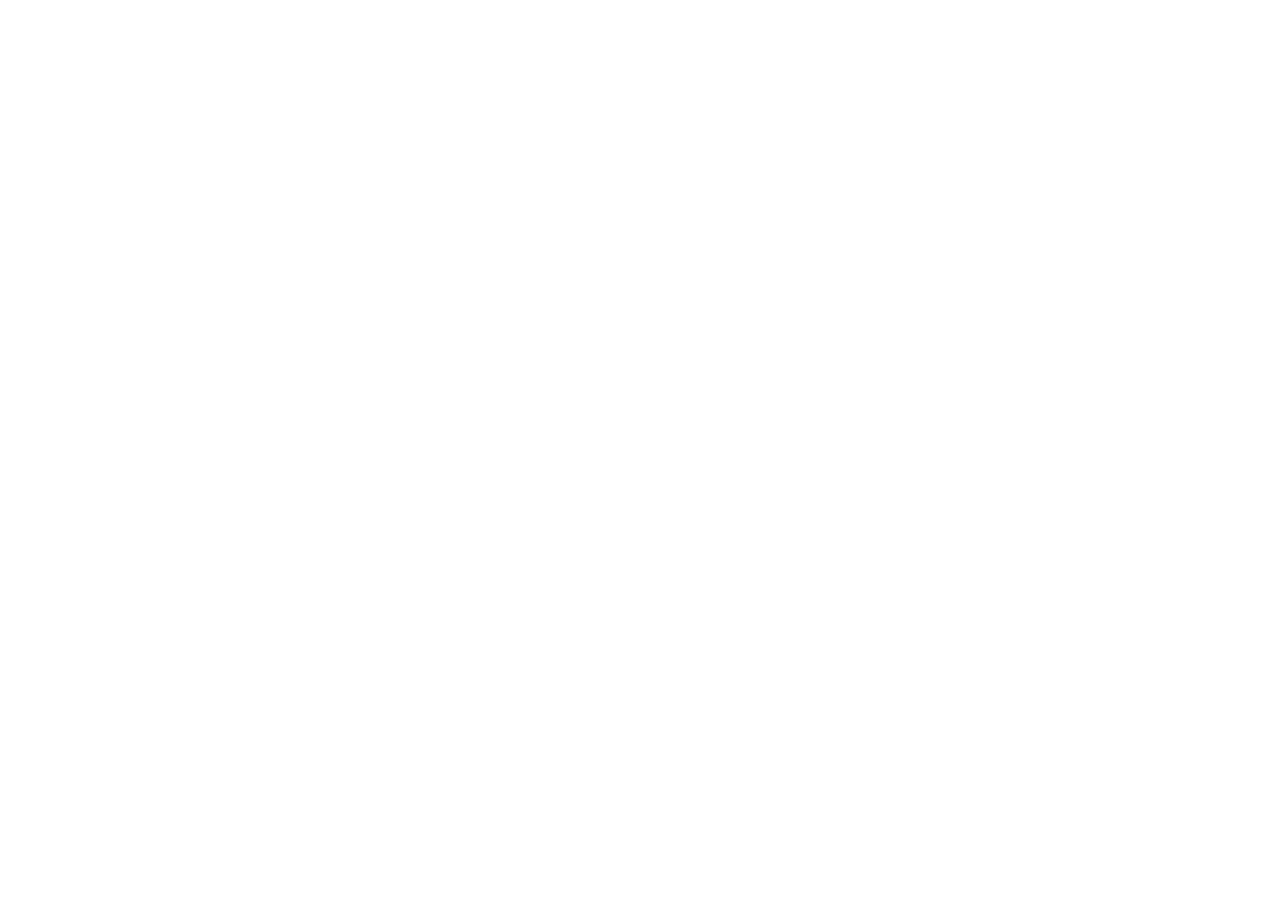
==== g3-architecture-website.html @ e04d515d "adding to git" ====
<!DOCTYPE html>
<html lang="en">
<head>
    <meta charset="UTF-8">
    <meta name="viewport" content="width=device-width, initial-scale=1.0">
    <title>G3 Architecture Website</title>
</head>
<body>
    <header>

    </header>
    <main>

    </main>
    <footer>
        
    </footer>
</body>
</html>
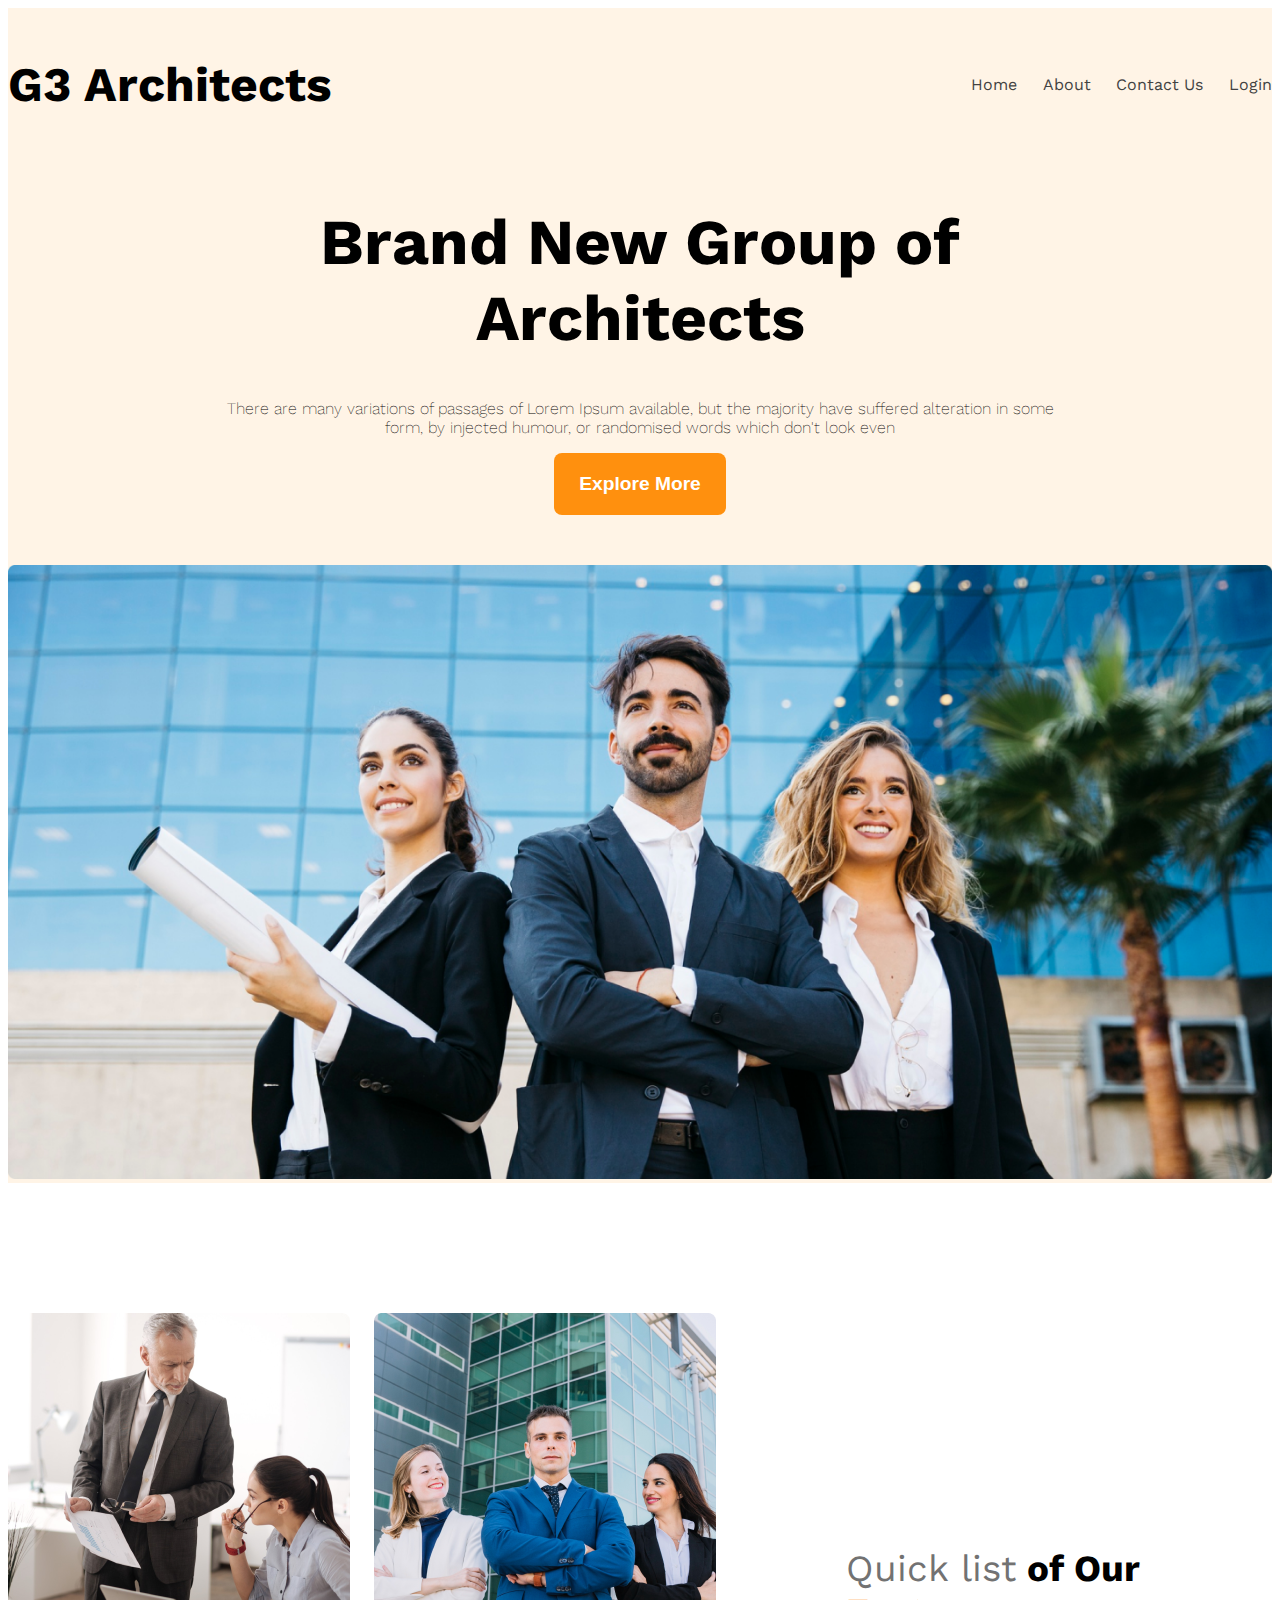
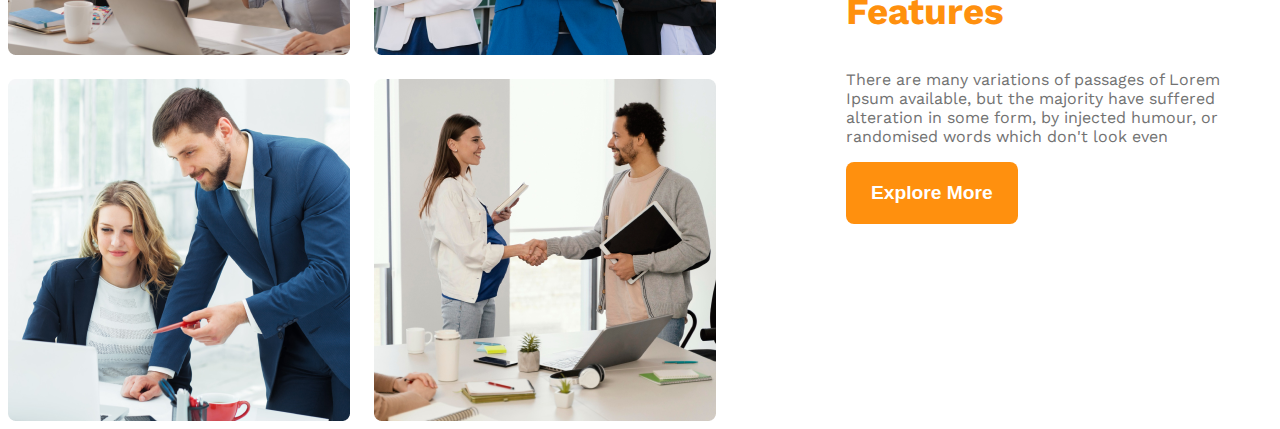
==== commit 3d48c708: "completed and responsive up to quick list of our features" ====
--- a/g3-architecture-website.html
+++ b/g3-architecture-website.html
@@ -4,12 +4,57 @@
     <meta charset="UTF-8">
     <meta name="viewport" content="width=device-width, initial-scale=1.0">
     <title>G3 Architecture Website</title>
+    <link rel="preconnect" href="https://fonts.googleapis.com">
+    <link rel="preconnect" href="https://fonts.gstatic.com" crossorigin>
+    <link href="https://fonts.googleapis.com/css2?family=Work+Sans:ital,wght@0,100..900;1,100..900&display=swap" rel="stylesheet">
+    <link rel="stylesheet" href="styles/architecture.css">
 </head>
-<body>
-    <header>
+<body class="work-sans-simple">
+    <header class="header-container bg-light">
+        
+        <nav class="nav-container display-flex">
+            <h3 class="header-title-left">G3 Architects</h3>
+            <ul class="nav-items-right display-flex ">
+                <li class="item">
+                    <a href="" class="item-link dark-2">Home</a>
+                </li>
+                <li class="item">
+                    <a href="" class="item-link dark-2">About</a>
+                </li>
+                <li class="item">
+                    <a href="" class="item-link dark-2">Contact Us</a>
+                </li>
+                <li class="item">
+                    <a href="" class="item-link dark-2">Login</a>
+                </li>
+                
 
+            </ul>
+        </nav>
+        <div class="brand-container">
+            <div class="brand-content">
+                <h1 class="brand-title">Brand New 
+                    Group of Architects</h1>
+                <p class="brand-description">There are many variations of passages of Lorem Ipsum available, but the majority have suffered alteration in some form, by injected humour, or randomised words which don't look even</p>
+                <button class="btn">Explore More</button>
+            </div>
+            <img class="brand-img" src="images/banner.png" alt="">
+        </div>
     </header>
     <main>
+        <section class="display-flex teams">
+            <div class="img-container">
+                <img src="images/team1.png" alt="">
+                <img src="images/team2.png" alt="">
+                <img src="images/team3.png" alt="">
+                <img src="images/team4.png" alt="">
+            </div>
+            <div class="features-container">
+                <h3 class="section-title"><span class="dark-3 normal">Quick list</span> of Our <span class="feature-orange-color">Features</span></h3>
+                <p class="feature-description dark-3">There are many variations of passages of Lorem Ipsum available, but the majority have suffered alteration in some form, by injected humour, or randomised words which don't look even</p>
+                <button class="btn">Explore More</button>
+            </div>
+        </section>
 
     </main>
     <footer>
--- a/styles/architecture.css
+++ b/styles/architecture.css
@@ -0,0 +1,147 @@
+
+.work-sans-simple {
+    font-family: "Work Sans", serif;
+    font-optical-sizing: auto;
+    font-style: normal;
+  }
+
+/* shared */
+.display-flex{
+    display: flex;
+}
+.dark-2{
+    color: rgba(66, 66, 66, 1);
+}
+.dark-3{
+    color:rgba(114, 114, 114, 1);
+}
+.bg-light{
+    background-color: rgba(255, 144, 14, 0.1);
+}
+.btn{
+    color: white;
+    background-color: rgba(255, 144, 14, 1);
+    border-radius: 8px;
+    padding: 20px 25px;
+    font-size: 1.2rem;
+    font-weight: 600;
+    
+    border: none;
+
+}
+
+main{
+    max-width: 1440px;
+    margin: 0 auto;
+}
+main > section{
+    margin-top: 130px;
+}
+
+.section-title{
+    font-size: 2.3rem;
+}
+/* nav style */
+.nav-container{
+    justify-content: space-between;
+    margin: 0 auto;
+    align-items: center;
+
+}
+.header-title-left{
+    
+    font-size: 3rem;
+    font-weight: bold;
+}
+.nav-items-right{
+    
+    gap: 2vw;
+    font-size: 1rem;
+
+}
+
+.item-link{
+    text-decoration: none;
+
+}
+
+.item{
+    list-style: none;
+}
+
+.nav-container, .brand-container{
+    max-width: 1440px;
+}
+
+/* brand */
+.brand-container{
+    text-align: center;
+    margin: 0 auto;
+    
+    
+}
+
+.brand-title{
+    font-size: 4rem;
+    font-weight: bold;
+}
+.brand-description{
+    font-size: 1rem;
+    font-weight: 200;
+}
+.brand-content{
+    max-width: 862px;
+    margin: 0 auto;
+    margin-bottom: 50px;
+}
+.brand-img{
+    width: 100%;
+}
+/* features */
+.img-container{
+    display: grid;
+    grid-template-columns: repeat(2,1fr);
+    gap: 24px;
+}
+.features-container{
+    margin-left: 130px;
+    max-width: 530px;
+}
+.teams{
+    align-items: center;
+}
+.feature-title{
+    font-size: 2.3rem;
+}
+.feature-orange-color{
+    color: #FF900E;
+    
+}
+.normal{
+    font-weight: 400;
+}
+/* responsive for small device */
+@media screen and (max-width:576px) {
+    .nav-container,
+    .nav-items-right{
+        flex-direction: column;
+    }
+    .img-container{
+        grid-template-columns: repeat(1,1fr);
+    }
+    .teams{
+        flex-direction: column;
+    }
+    .features-container{
+        margin-left: 10px;
+    }
+}
+/* responsive for medium size device */
+@media screen and (min-width: 576px) and (max-width: 992px) {
+    .teams{
+        flex-direction: column;
+    }
+    .features-container{
+        margin: 0px;
+    }
+}
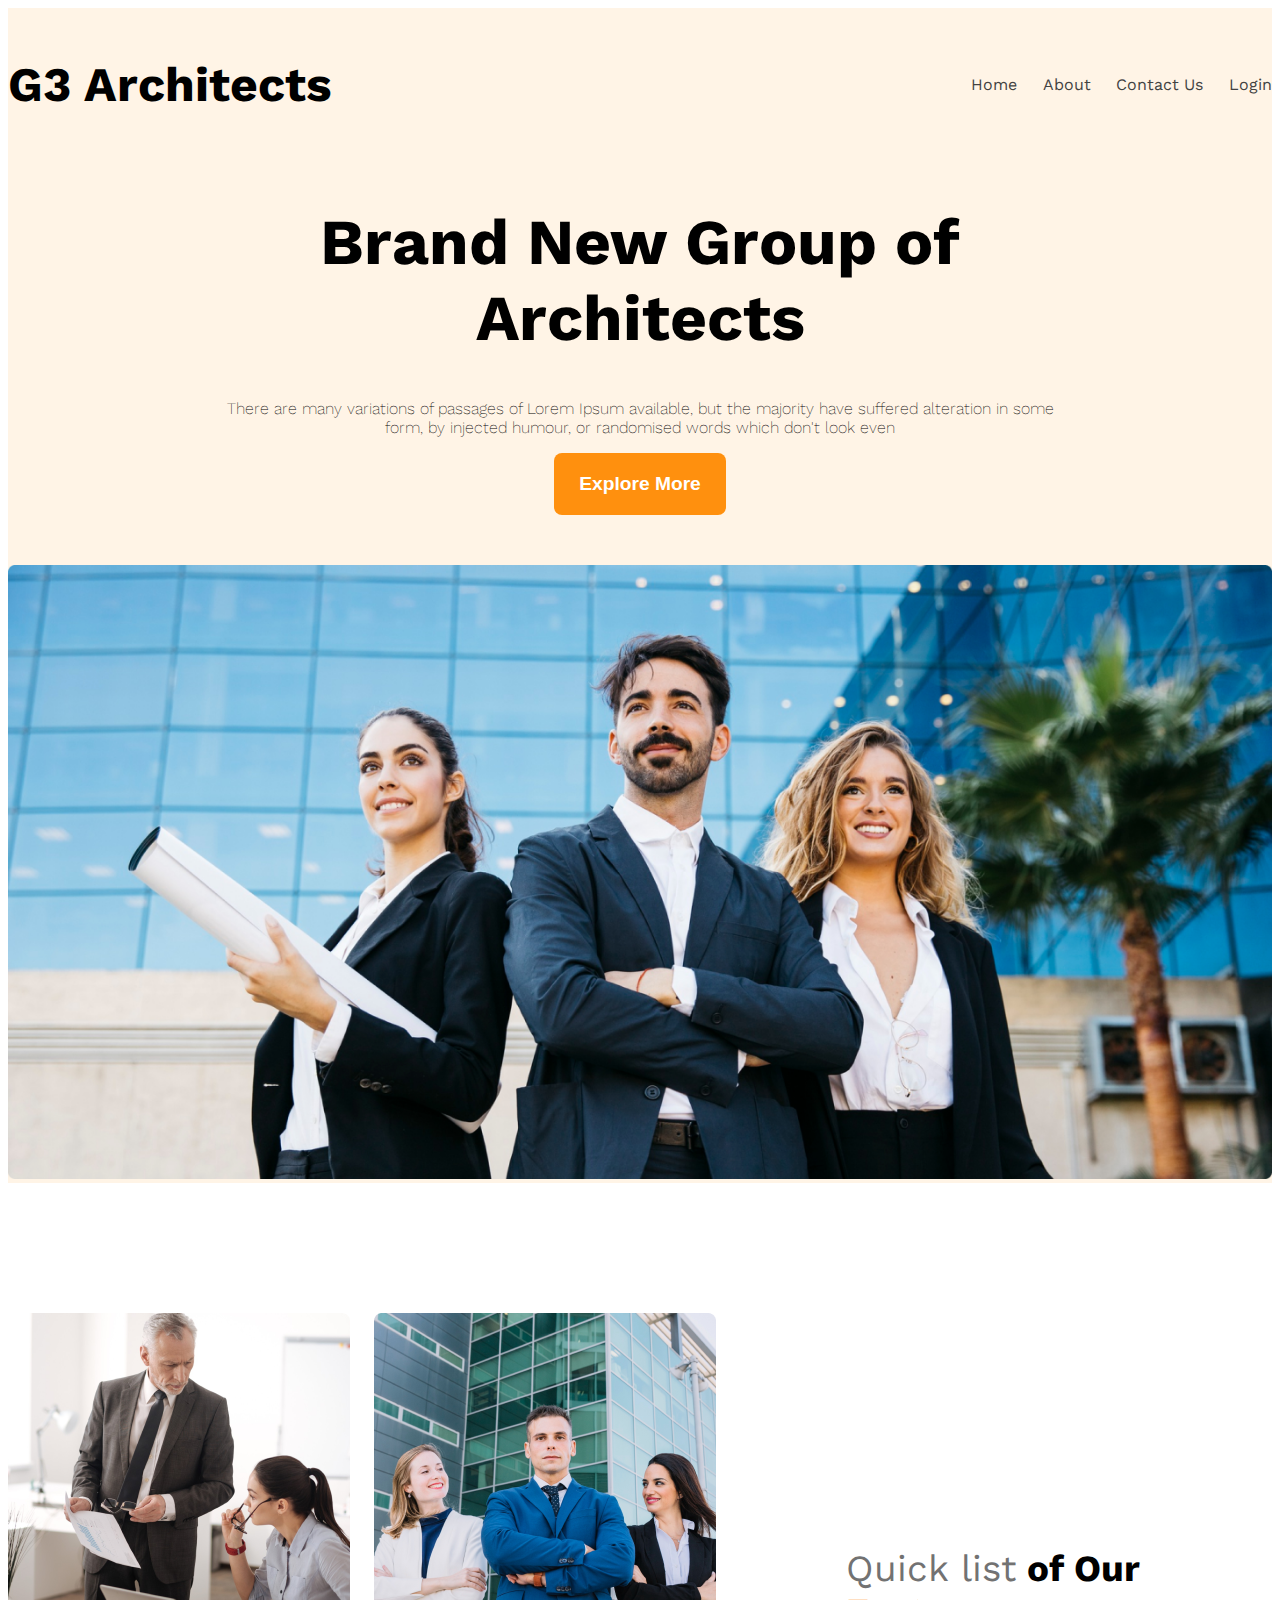
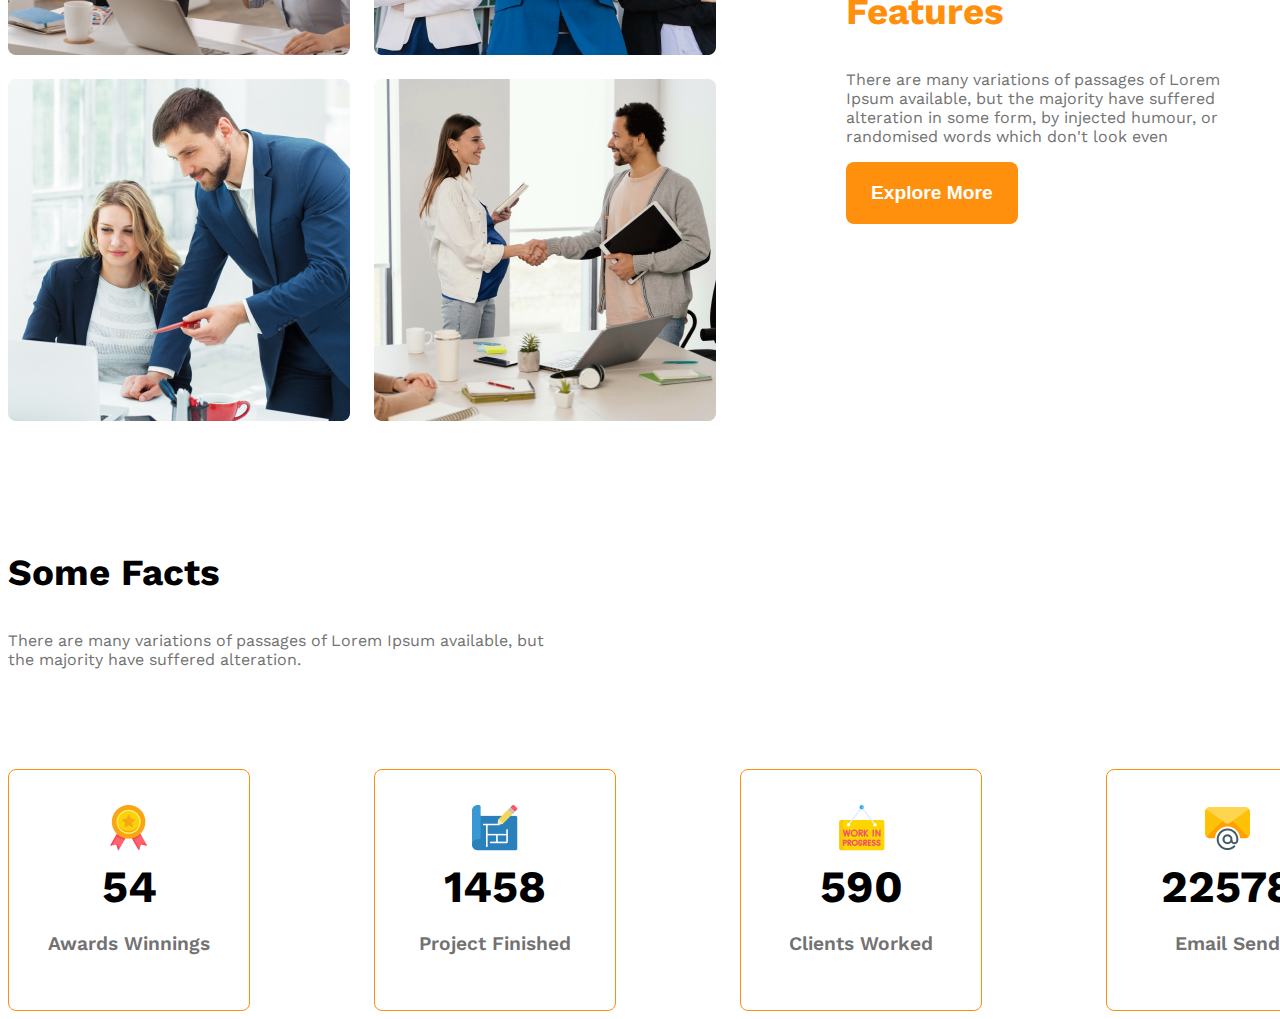
==== commit cb487c48: "completed and responsive up to quick list of our features and some facts" ====
--- a/g3-architecture-website.html
+++ b/g3-architecture-website.html
@@ -55,6 +55,46 @@
                 <button class="btn">Explore More</button>
             </div>
         </section>
+        <!-- some facts -->
+         <section class="some-facts-container">
+            <h3 class="some-facts-title">Some Facts</h3>
+            <p class="some-facts-description dark-3">There are many variations of passages of Lorem Ipsum available, but the majority have suffered alteration.</p>
+            <div class="some-fact-main-container">
+                <div class="some-facts-img-container">
+                    <div class="some-facts-img-align">
+                        <img src="images/icons/ribon.png" alt="" class="some-facts-img">
+                        <h3 class="some-facts-img-title">54</h3>
+                        <p class="some-facts-img-description dark-3">Awards Winnings</p>
+                    </div>
+                </div>
+                <div class="some-facts-img-container">
+                    <div class="some-facts-img-align">
+                        <img src="images/icons/projects.png" alt="" class="some-facts-img">
+                        <h3 class="some-facts-img-title">1458</h3>
+                        <p class="some-facts-img-description dark-3">Project Finished</p>
+                    </div>
+                    
+                </div>
+                <div class="some-facts-img-container">
+                    <div class="some-facts-img-align">
+                        <img src="images/icons/customers.png" alt="" class="some-facts-img">
+                        <h3 class="some-facts-img-title">590</h3>
+                        <p class="some-facts-img-description dark-3">Clients Worked</p>
+                    </div>
+                    
+                </div>
+                <div class="some-facts-img-container">
+                    <div class="some-facts-img-align">
+                        <img src="images/icons/email.png" alt="" class="some-facts-img">
+                        <h3 class="some-facts-img-title">22578</h3>
+                        <p class="some-facts-img-description dark-3">Email Send</p>
+
+                    </div>
+                    
+                </div>
+            </div>
+
+         </section>
 
     </main>
     <footer>
--- a/styles/architecture.css
+++ b/styles/architecture.css
@@ -120,6 +120,43 @@
 .normal{
     font-weight: 400;
 }
+
+/* some facts related */
+.some-facts-description{
+    margin-bottom: 100px;
+    max-width: 540px;
+}
+.some-facts-img-container{
+    border: 1px solid #FF900E;
+    width: 240px;
+    height: 240px; 
+    border-radius: 8px;
+    display: flex;
+    align-items: center;
+    text-align: center;
+    justify-content: center;
+
+
+}
+.some-fact-main-container{
+    display: grid;
+    grid-template-columns: repeat(4,1fr);
+    gap: 124px;
+}
+.some-facts-title{
+    font-size: 2.3rem;
+    font-weight: bold;
+}
+.some-facts-img-title{
+    font-size: 2.8rem;
+    margin-top: 5px;
+    margin-bottom: 10px;
+}
+.some-facts-img-description{
+    font-size: 1.2rem;
+    font-weight: 600;
+}
+
 /* responsive for small device */
 @media screen and (max-width:576px) {
     .nav-container,
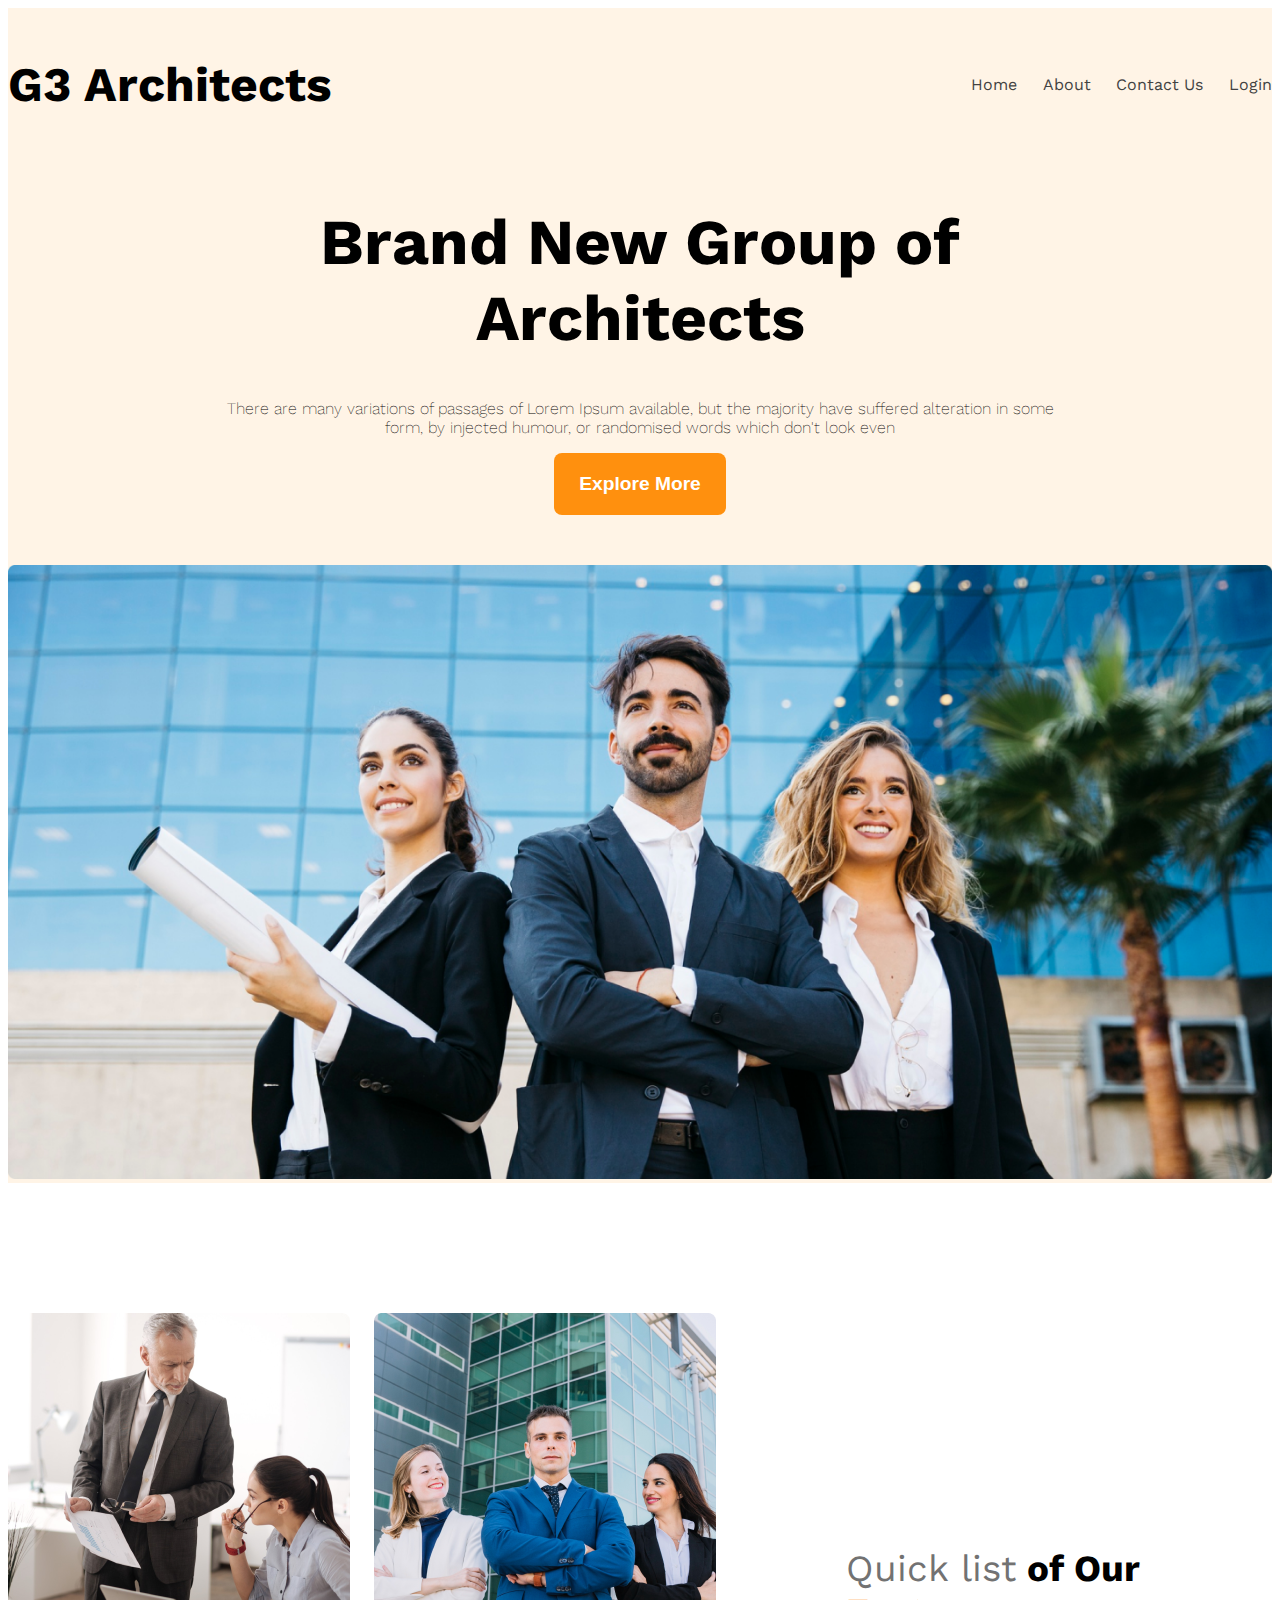
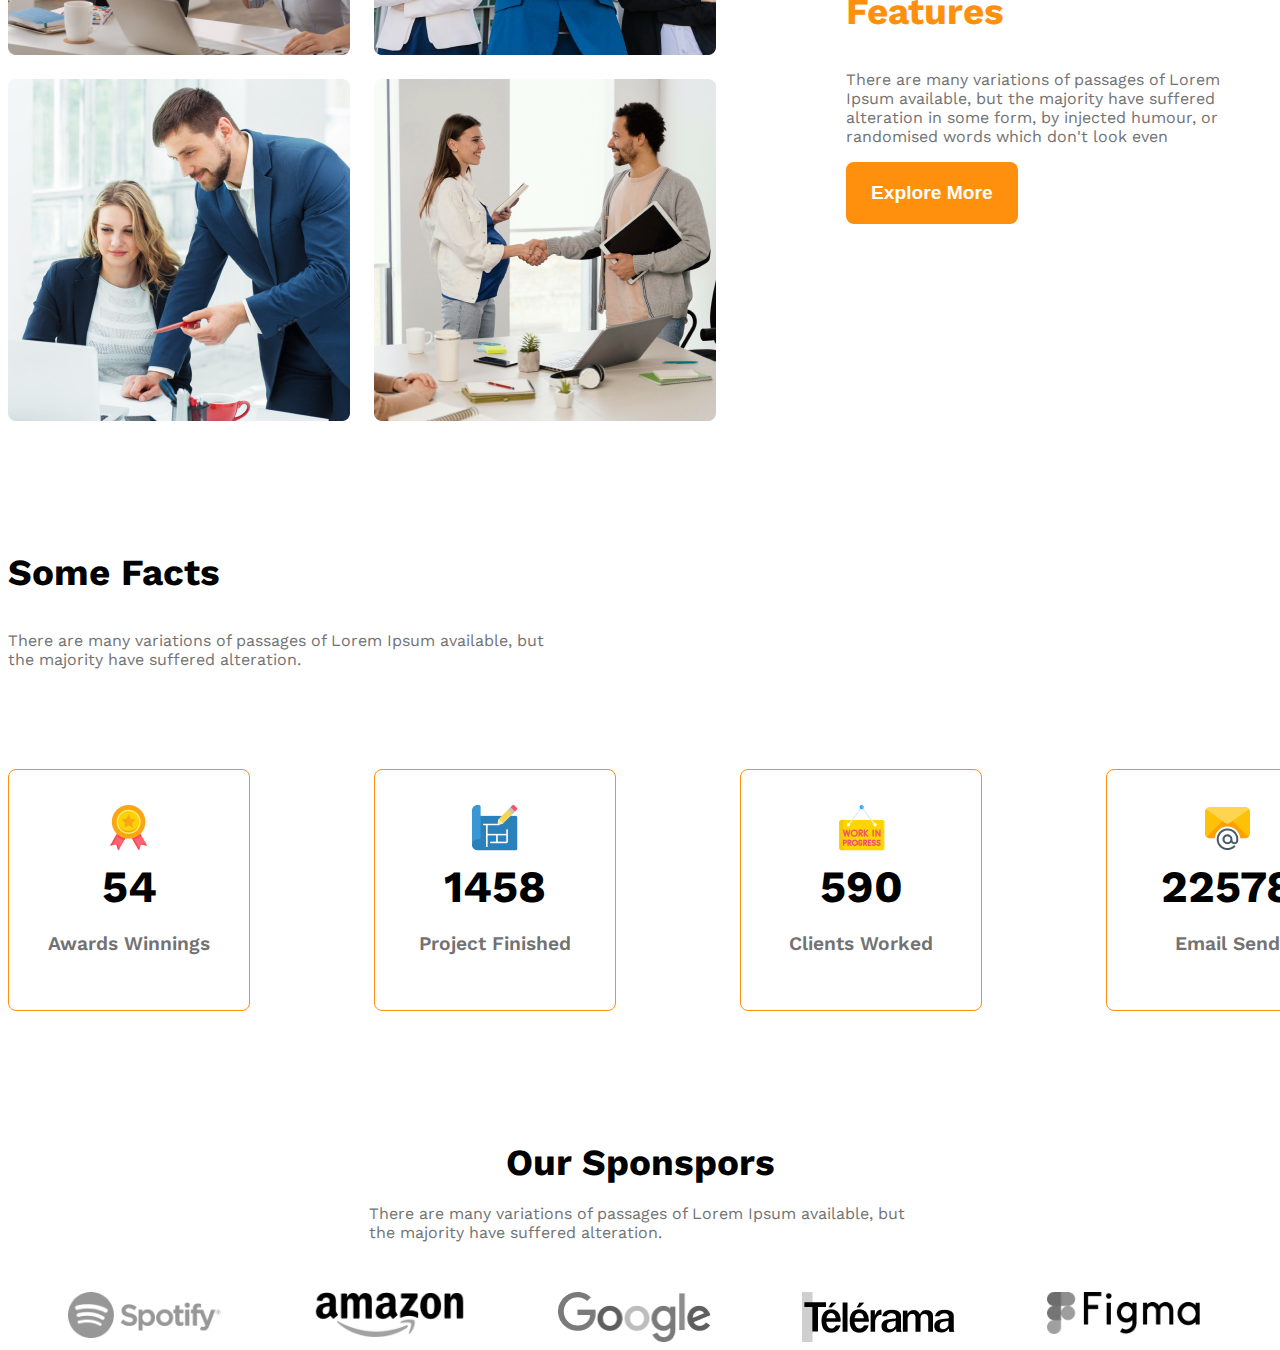
==== commit e10ebf66: "sponsor section completed and responsive" ====
--- a/g3-architecture-website.html
+++ b/g3-architecture-website.html
@@ -95,6 +95,18 @@
             </div>
 
          </section>
+         <!-- sponsor starts here -->
+         <section class="sponsor-section">
+            <h3 class="sponsor-title">Our Sponspors</h3>
+            <p class="sponsor-description dark-3">There are many variations of passages of Lorem Ipsum available, but the majority have suffered alteration.</p>
+            <div class="sponsor-img-container">
+                <img src="images/sponsors/spotify.png" alt="" class="sponsor-img">
+                <img src="images/sponsors/amazon.png" alt="" class="sponsor-img">
+                <img src="images/sponsors/google.png" alt="" class="sponsor-img">
+                <img src="images/sponsors/telerama.png" alt="" class="sponsor-img">
+                <img src="images/sponsors/figma.png" alt="" class="sponsor-img">
+            </div>
+         </section>
 
     </main>
     <footer>
--- a/styles/architecture.css
+++ b/styles/architecture.css
@@ -69,7 +69,10 @@
     list-style: none;
 }
 
-.nav-container, .brand-container{
+.nav-container, 
+.brand-container, 
+.sponsor-section,
+footer{
     max-width: 1440px;
 }
 
@@ -157,6 +160,29 @@
     font-weight: 600;
 }
 
+/* sponsor related */
+.sponsor-title{
+    font-size: 2.3rem;
+    font-weight: bold;
+    margin: 0 auto;
+    text-align: center;
+}
+.sponsor-description{
+    font-size: 1 rem;
+    max-width: 542px;
+    margin: 20px auto 50px;
+}
+.sponsor-img{
+    filter: grayscale();
+    max-width: 153px;
+}
+
+.sponsor-img-container{
+    display: grid;
+    grid-template-columns: repeat(5,1fr);
+    gap: 20px;
+    padding-left: 60px;
+}
 /* responsive for small device */
 @media screen and (max-width:576px) {
     .nav-container,
@@ -172,6 +198,26 @@
     .features-container{
         margin-left: 10px;
     }
+    .some-fact-main-container{
+        
+        grid-template-columns: repeat(1,1fr);
+
+    }
+    .some-facts-img-container{
+        margin: 0 auto;
+    }
+    .sponsor-img-container{
+        grid-template-columns: repeat(1,1fr);
+        gap: 40px;
+        padding: 0px;
+        
+    }
+    .sponsor-img{
+        justify-content: center;
+        margin: 0 auto;
+
+
+    }
 }
 /* responsive for medium size device */
 @media screen and (min-width: 576px) and (max-width: 992px) {
@@ -181,4 +227,25 @@
     .features-container{
         margin: 0px;
     }
-}
+    .some-fact-main-container{
+        
+        grid-template-columns: repeat(2,1fr);
+
+    }
+    .some-facts-img-container {
+        margin: 0 auto;
+    }
+    .some-facts-title, .some-facts-description{
+        text-align: center;
+        max-width:none;
+    }
+    .sponsor-img-container{
+        grid-template-columns: repeat(2,1fr);
+    }
+    .sponsor-img{
+        justify-content: center;
+        margin: 0 auto;
+
+
+    }
+}
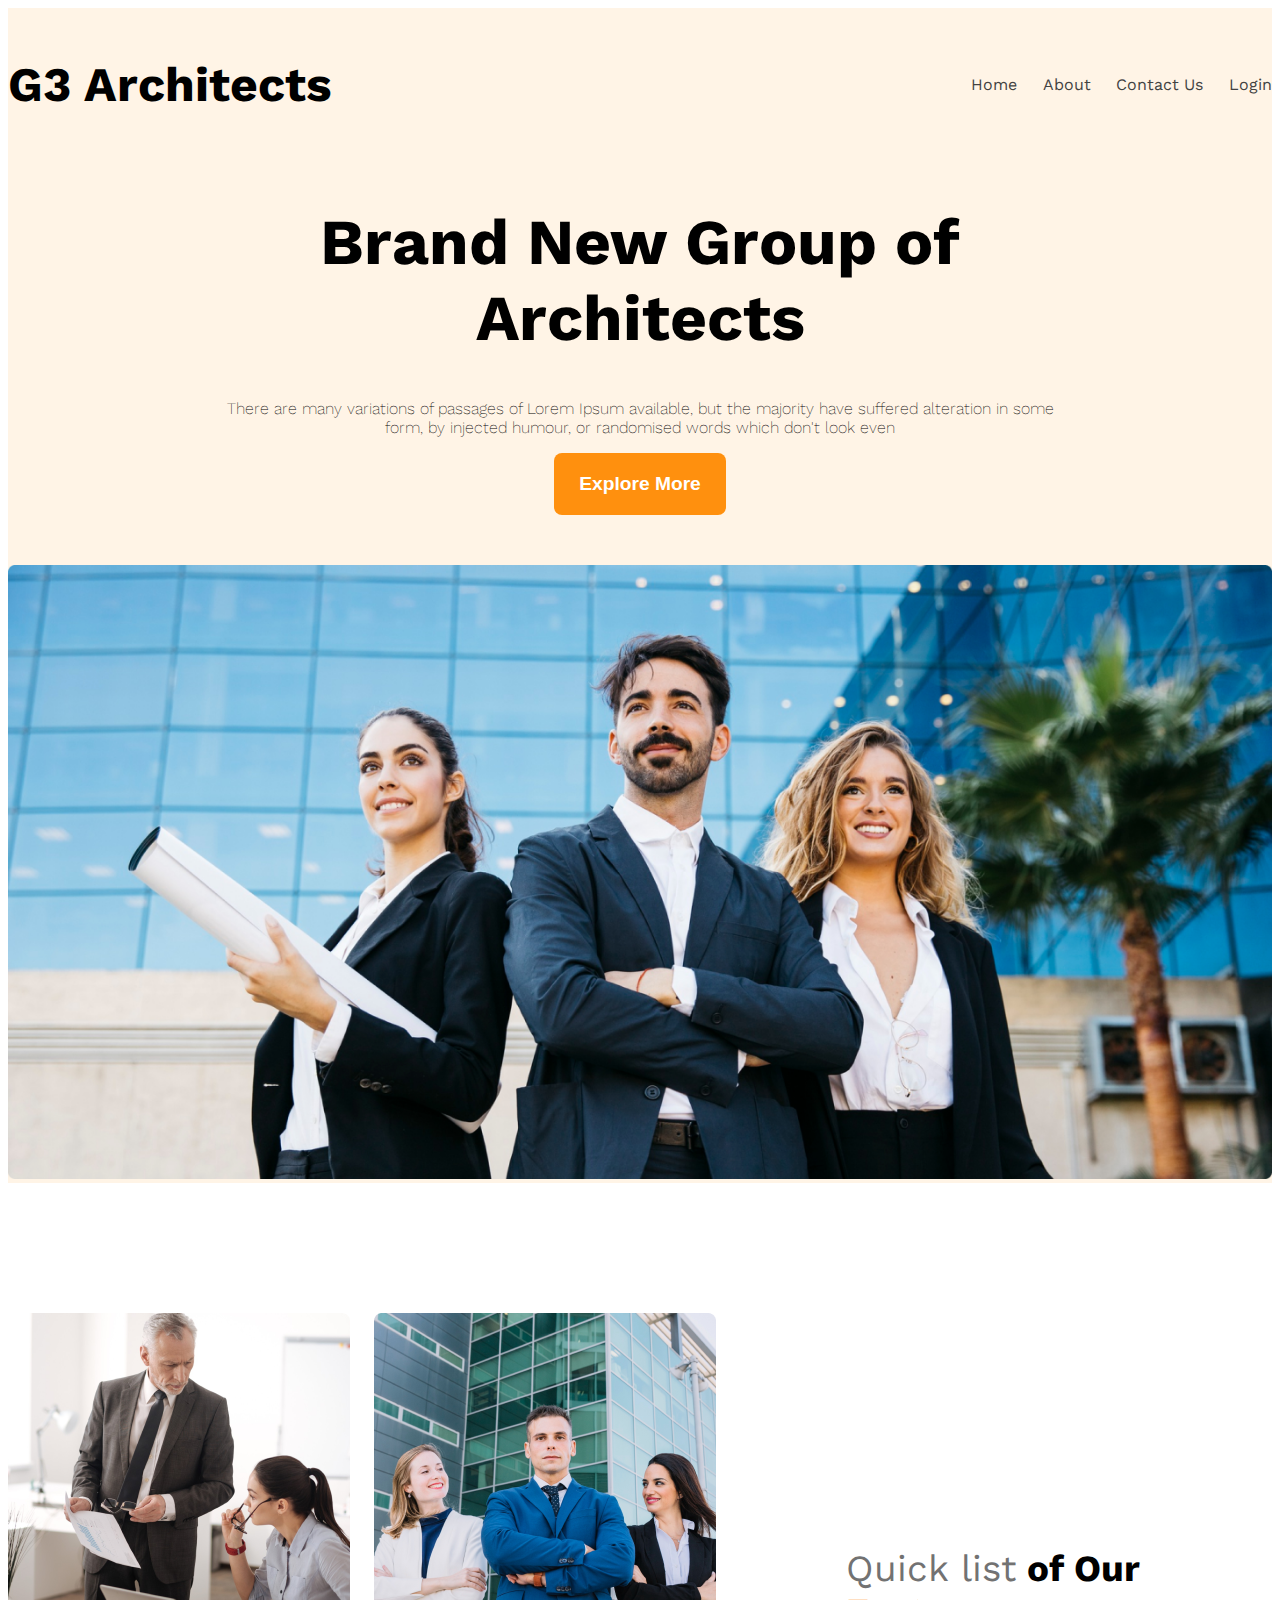
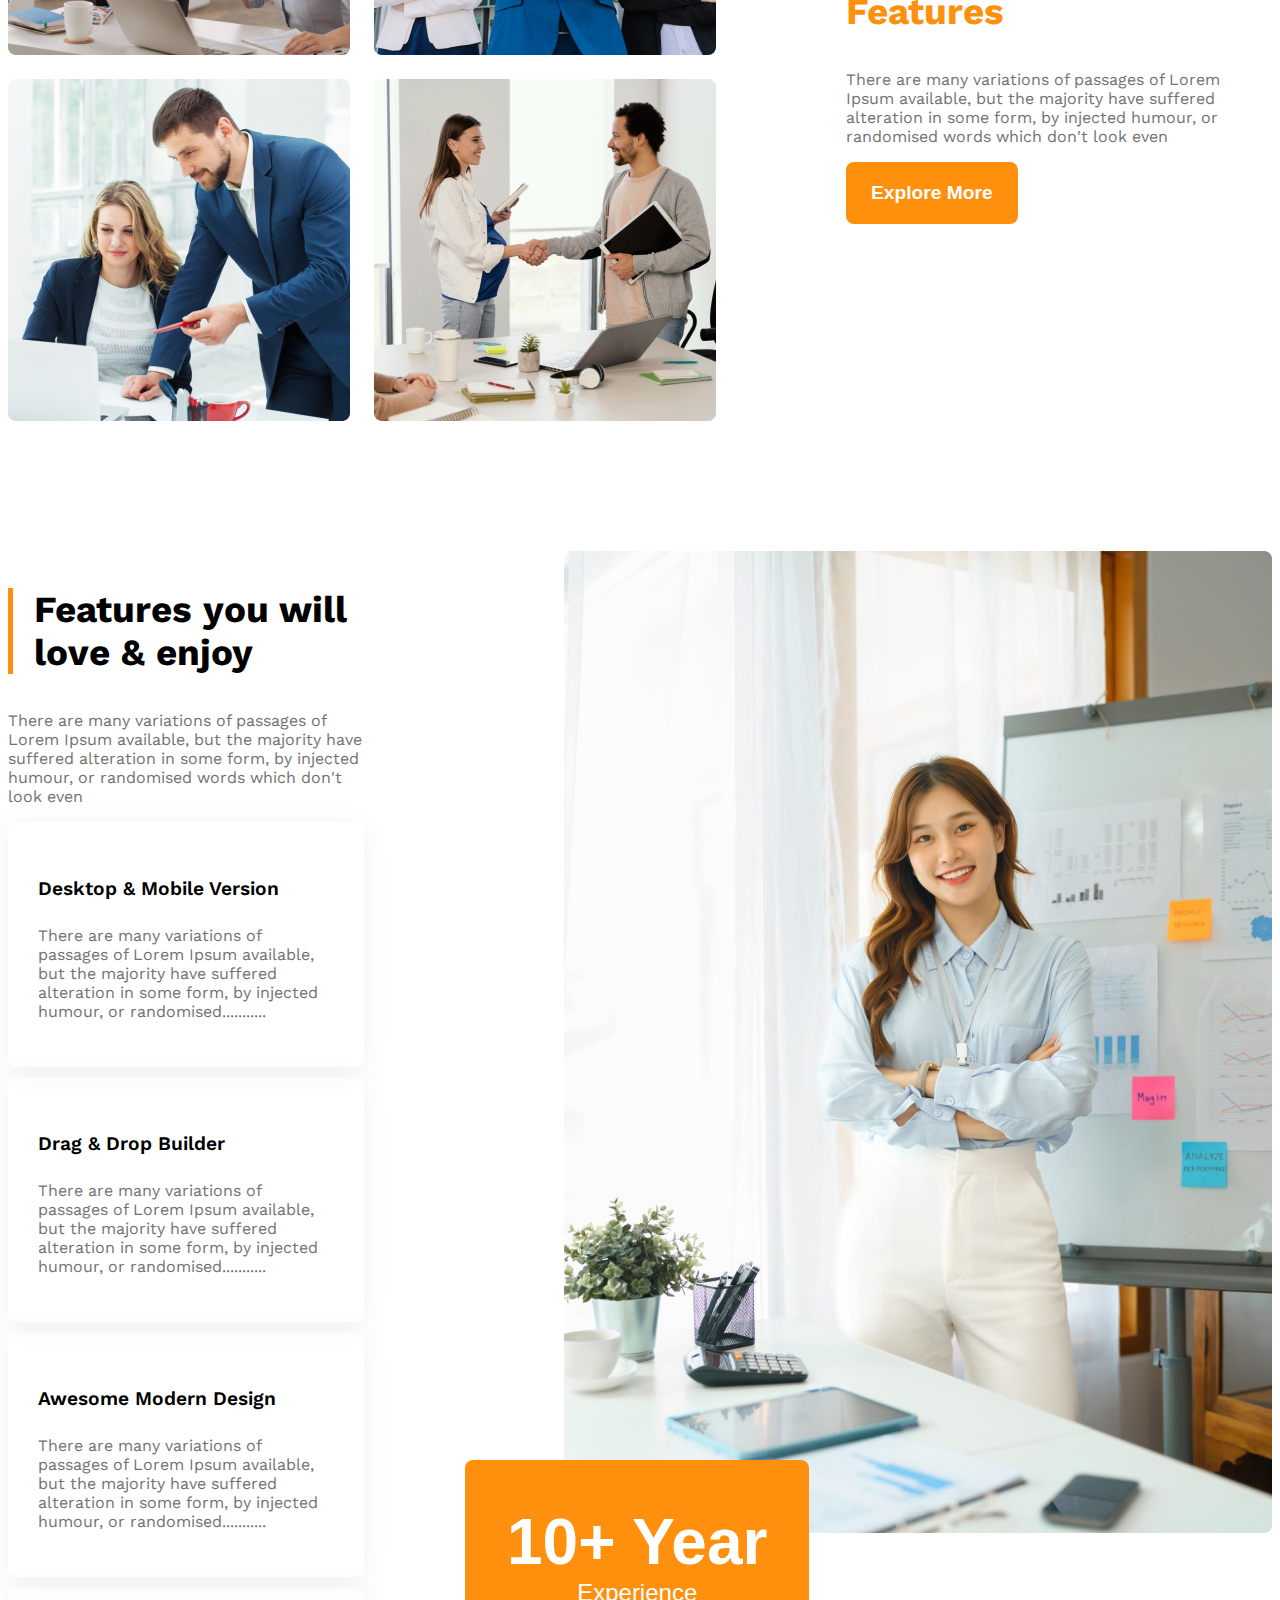
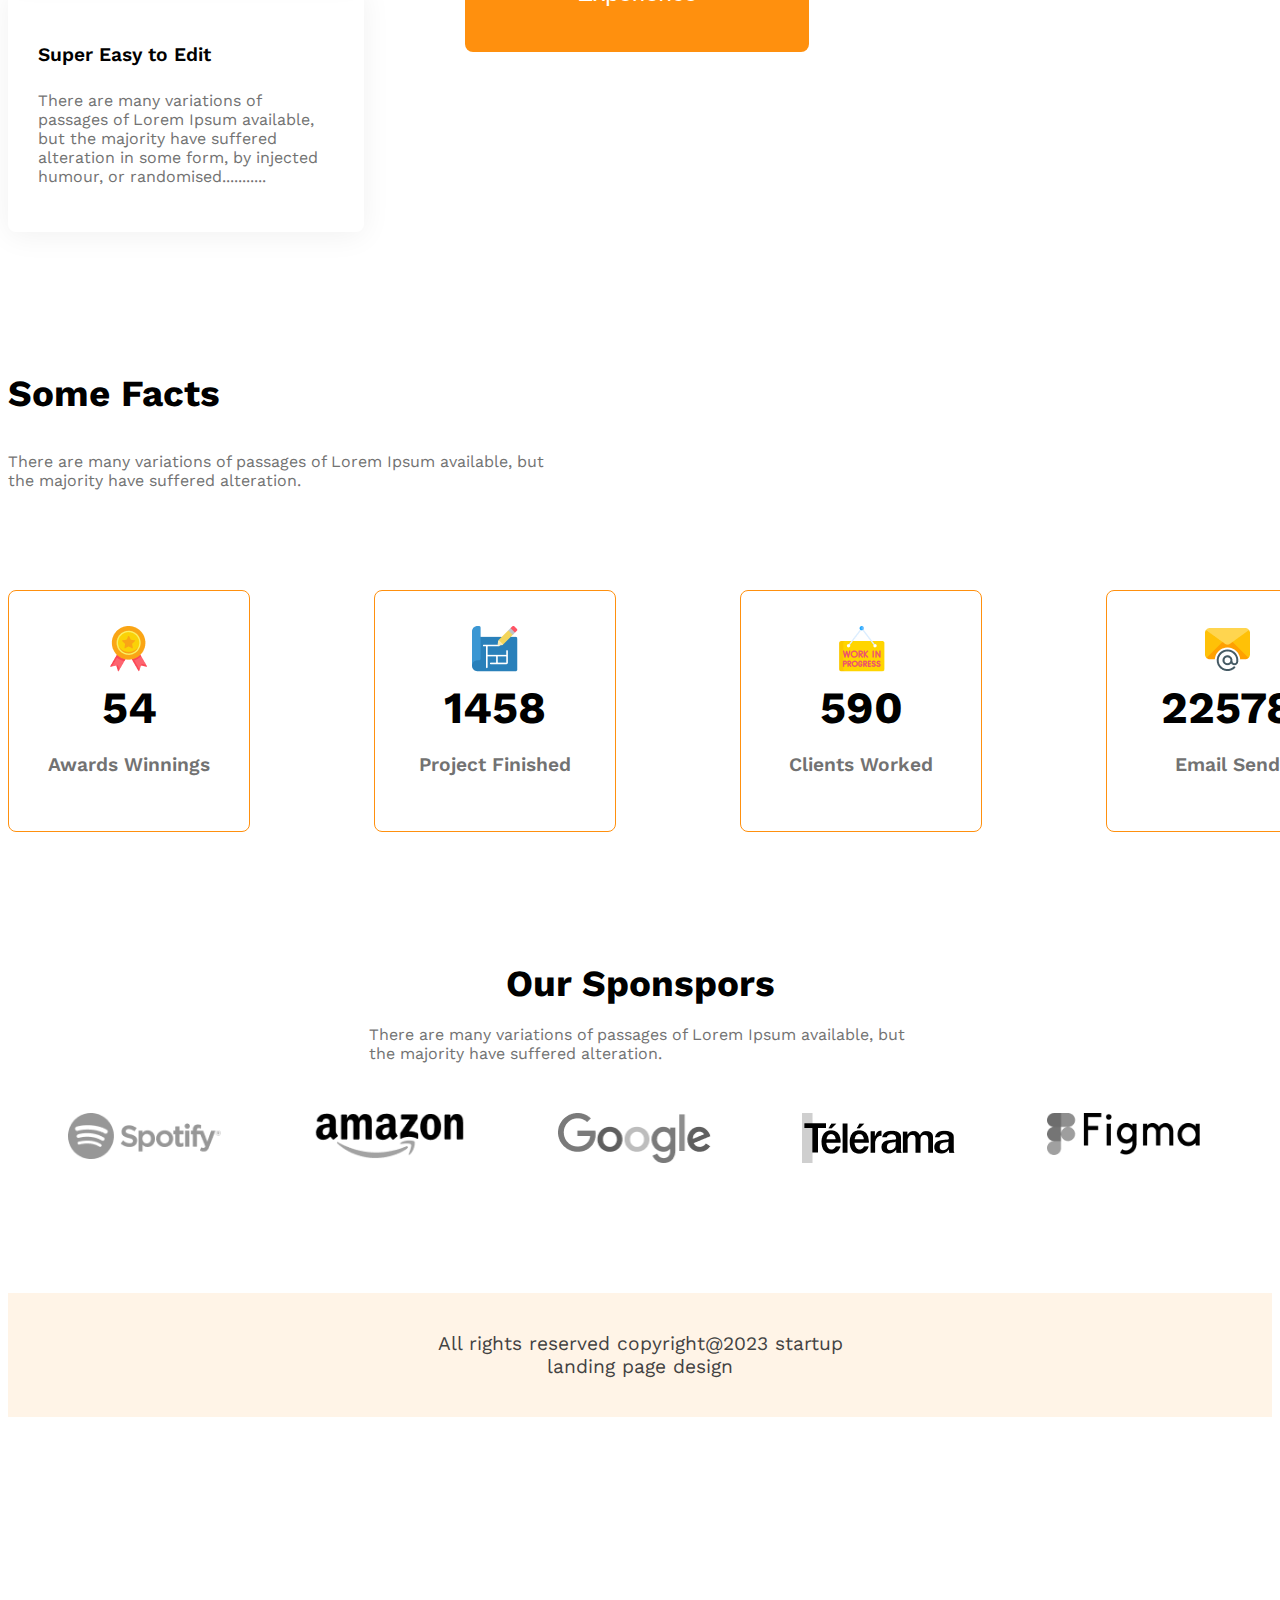
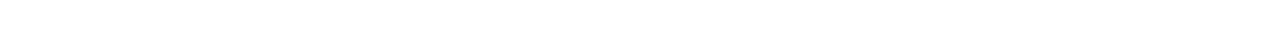
==== commit e59bcf8d: "full complete and responsive for 3 breakpoints" ====
--- a/g3-architecture-website.html
+++ b/g3-architecture-website.html
@@ -55,6 +55,35 @@
                 <button class="btn">Explore More</button>
             </div>
         </section>
+        <!-- Features you will love & enjoy -->
+         <section class="love-enjoy display-flex">
+            <div class="love-enjoy-left">
+                <h3 class="love-enjoy-title">Features you will love & enjoy</h3>
+                <p class="love-enjoy-description dark-3">There are many variations of passages of Lorem Ipsum available, but the majority have suffered alteration in some form, by injected humour, or randomised words which don't look even</p>
+                <div class="love-enjoy-card">
+                    <h4 class="love-enjoy-card-title">Desktop & Mobile Version</h4>
+                    <p class="love-enjoy-card-description dark-3">There are many variations of passages of Lorem Ipsum available, but the majority have suffered alteration in some form, by injected humour, or randomised...........</p>
+                </div>
+                <div class="love-enjoy-card">
+                    <h4 class="love-enjoy-card-title">Drag & Drop Builder</h4>
+                    <p class="love-enjoy-card-description dark-3">There are many variations of passages of Lorem Ipsum available, but the majority have suffered alteration in some form, by injected humour, or randomised...........</p>
+                </div>
+                <div class="love-enjoy-card">
+                    <h4 class="love-enjoy-card-title">Awesome Modern Design</h4>
+                    <p class="love-enjoy-card-description dark-3">There are many variations of passages of Lorem Ipsum available, but the majority have suffered alteration in some form, by injected humour, or randomised...........</p>
+                </div>
+                <div class="love-enjoy-card">
+                    <h4 class="love-enjoy-card-title">Super Easy to Edit</h4>
+                    <p class="love-enjoy-card-description dark-3">There are many variations of passages of Lorem Ipsum available, but the majority have suffered alteration in some form, by injected humour, or randomised...........</p>
+                </div>
+            </div>
+            <div class="love-enjoy-right">
+                <img id="architect-image" src="images/architect.png" alt="">
+                <button id="experience-badge" class="btn">
+                    <span id="experience-year">10+ Year</span><br><span class="experience-title">Experience</span>
+                </button>
+            </div>
+         </section>
         <!-- some facts -->
          <section class="some-facts-container">
             <h3 class="some-facts-title">Some Facts</h3>
@@ -110,7 +139,7 @@
 
     </main>
     <footer>
-        
+        <p class="dark-2">All rights reserved copyright@2023 startup landing page design</p>
     </footer>
 </body>
 </html>--- a/styles/architecture.css
+++ b/styles/architecture.css
@@ -183,6 +183,59 @@
     gap: 20px;
     padding-left: 60px;
 }
+/* footer */
+footer{
+    background-color: rgba(255, 244, 231, 1);
+    text-align: center;
+    margin: 130px auto 216px;
+}
+footer p{
+    font-size: 1.2rem;
+    padding: 39px 410px;
+
+}
+
+/* love and enjoy */
+.love-enjoy-left{
+    max-width: 586px;
+    margin-right: 54px;
+}
+.love-enjoy-title{
+    font-size: 2.3rem;
+    font-weight: bold;
+    border-left: 5px solid #FF900E;
+    max-width: 468px;
+    padding-left: 21px;
+}
+.love-enjoy-right{
+    max-width: 708px;
+    margin-left: 146px;
+}
+
+.love-enjoy-card-title{
+    font-size: 1.2rem;
+    font-weight: 600;
+}
+.love-enjoy-card{
+    
+    padding: 30px;
+    margin: 10px 0px;
+    box-shadow: 0px 4px 30px 0px rgba(0, 0, 0, 0.06);
+    border-radius: 8px;
+}
+#experience-badge{
+    padding: 45px 42px;
+    margin-top: -77px;
+    margin-left: -99px;
+}
+#experience-year{
+    font-size: 4rem;
+    font-weight: 700;
+}
+.experience-title{
+    font-size: 1.5rem;
+    font-weight: 400;
+}
 /* responsive for small device */
 @media screen and (max-width:576px) {
     .nav-container,
@@ -218,7 +271,21 @@
 
 
     }
-}
+    footer p{
+        padding: 10px;
+    }
+    .love-enjoy{
+        flex-direction: column;
+    }
+    #architect-image{
+        width: 100%;
+    }
+    #experience-year{
+        font-size: 0;
+    }
+
+}
+
 /* responsive for medium size device */
 @media screen and (min-width: 576px) and (max-width: 992px) {
     .teams{
@@ -248,4 +315,10 @@
 
 
     }
-}
+    footer p{
+        padding: 10px;
+    }
+    .love-enjoy{
+        flex-direction: column;
+    }
+}
